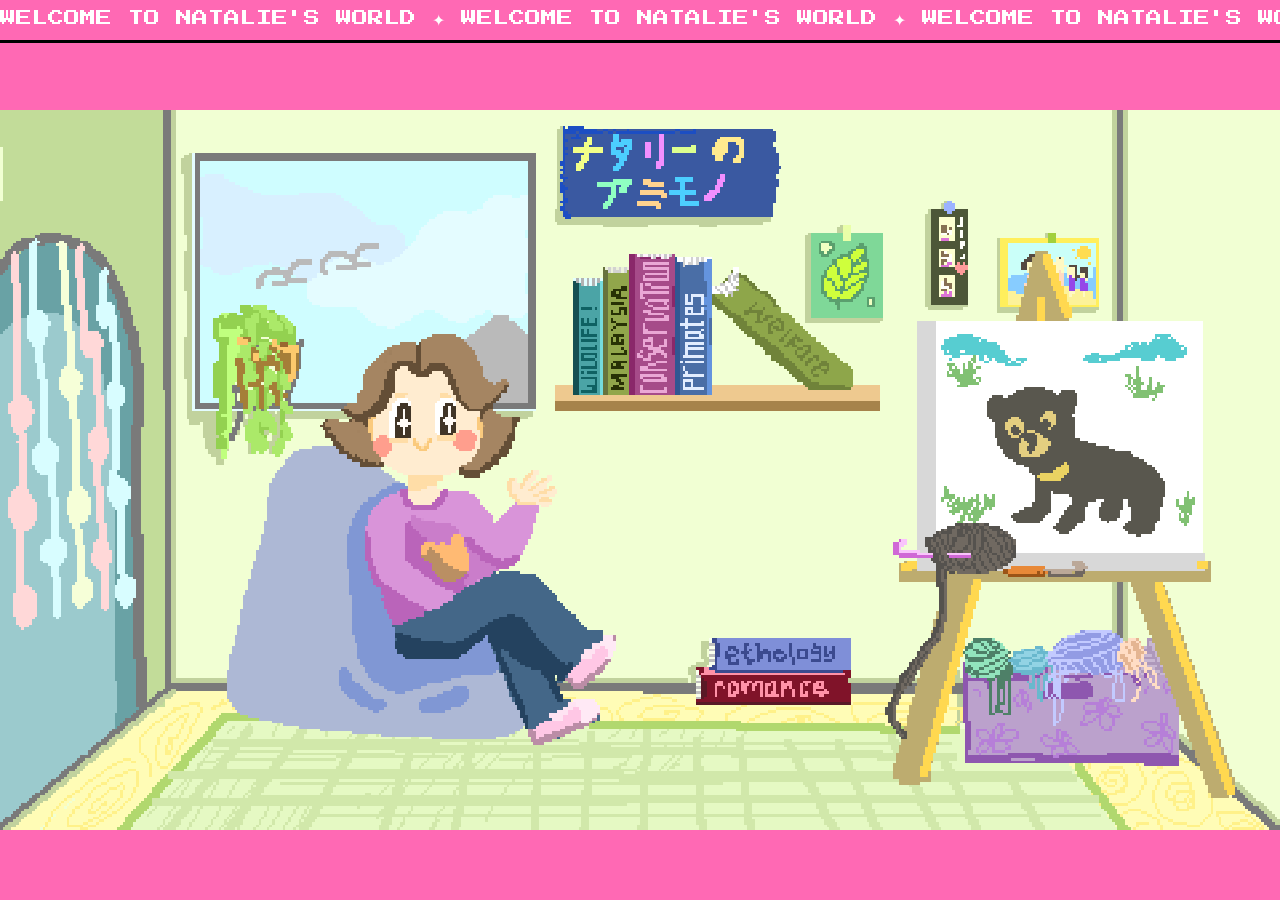
==== index.html @ 266ac82c "Update index.html" ====
<!DOCTYPE html>
<html lang="en">
<head>
    <meta charset="UTF-8">
    <meta name="viewport" content="width=device-width, initial-scale=1.0">
    <title>Natalie's World</title>
    <link rel="icon" type="image/png" href="cursor.png">
    <link rel="stylesheet" href="style.css">
    <link href="https://fonts.googleapis.com/css2?family=Press+Start+2P&display=swap" rel="stylesheet">
</head>
<body>
    <div class="announcement-bar">
        <div class="scrolling-text">
            WELCOME TO NATALIE'S WORLD ✦ WELCOME TO NATALIE'S WORLD ✦ WELCOME TO NATALIE'S WORLD ✦
        </div>
    </div>
    <div class="room-container">
        <img src="background.png" class="room-layer" alt="Room Background">
        <img src="academics.png" class="room-layer hotspot-img" data-href="academics.html" alt="Academics">
        <img src="art.png"       class="room-layer hotspot-img" data-href="arts.html"      alt="Arts">
        <img src="me.png"        class="room-layer hotspot-img" data-href="me.html"         alt="About Me">
    </div>
    <div id="custom-cursor"></div>
    <div id="sparkle-cursor"></div>

    <script>
    const imgData = Array.from(document.querySelectorAll('.hotspot-img')).map(img => {
        const c = document.createElement('canvas');
        const x = c.getContext('2d', { willReadFrequently: true });
        const draw = () => { c.width = img.naturalWidth; c.height = img.naturalHeight; x.drawImage(img, 0, 0); };
        img.complete ? draw() : img.addEventListener('load', draw);
        return { img, canvas: c, ctx: x };
    });

    const sparkle = document.getElementById('sparkle-cursor');
    const cursor  = document.getElementById('custom-cursor');

    function getAlpha(entry, mx, my) {
        const r = entry.img.getBoundingClientRect();
        const px = Math.floor((mx - r.left) * (entry.canvas.width / r.width));
        const py = Math.floor((my - r.top)  * (entry.canvas.height / r.height));
        if (px < 0 || py < 0 || px >= entry.canvas.width || py >= entry.canvas.height) return 0;
        return entry.ctx.getImageData(px, py, 1, 1).data[3];
    }

    function playPop() {
        const actx = new (window.AudioContext || window.webkitAudioContext)();
        const osc  = actx.createOscillator();
        const gain = actx.createGain();
        osc.connect(gain);
        gain.connect(actx.destination);
        osc.type = 'sine';
        osc.frequency.setValueAtTime(520, actx.currentTime);
        osc.frequency.exponentialRampToValueAtTime(300, actx.currentTime + 0.08);
        gain.gain.setValueAtTime(0.3, actx.currentTime);
        gain.gain.exponentialRampToValueAtTime(0.001, actx.currentTime + 0.15);
        osc.start(actx.currentTime);
        osc.stop(actx.currentTime + 0.15);
    }

    let wasOnButton = false;

    document.addEventListener('mousemove', e => {
        cursor.style.left  = e.clientX + 'px';
        cursor.style.top   = e.clientY + 'px';
        sparkle.style.left = e.clientX + 'px';
        sparkle.style.top  = e.clientY + 'px';

        let onButton = false;
        imgData.forEach(entry => {
            const hit = getAlpha(entry, e.clientX, e.clientY) > 10;
            entry.img.classList.toggle('hovered', hit);
            if (hit) onButton = true;
        });

        sparkle.classList.toggle('active', onButton);
        if (onButton && !wasOnButton) playPop();
        wasOnButton = onButton;
    });

    document.addEventListener('click', e => {
        for (let i = imgData.length - 1; i >= 0; i--) {
            if (getAlpha(imgData[i], e.clientX, e.clientY) > 10) {
                window.location.href = imgData[i].img.dataset.href;
                return;
            }
        }
    });

    document.addEventListener('touchend', e => {
        const touch = e.changedTouches[0];
        for (let i = imgData.length - 1; i >= 0; i--) {
            if (getAlpha(imgData[i], touch.clientX, touch.clientY) > 10) {
                window.location.href = imgData[i].img.dataset.href;
                return;
            }
        }
    }, { passive: true });

    document.addEventListener('touchstart', e => {
        const touch = e.touches[0];
        imgData.forEach(entry => {
            const hit = getAlpha(entry, touch.clientX, touch.clientY) > 10;
            entry.img.classList.toggle('hovered', hit);
        });
    }, { passive: true });

    document.addEventListener('touchend', () => {
        imgData.forEach(entry => entry.img.classList.remove('hovered'));
    }, { passive: true });
    </script>
</body>
</html>
---- style.css ----
html, body {
    margin: 0; padding: 0;
    width: 100%; height: 100%;
    overflow: hidden;
    background-color: #ff69b4;
    cursor: url('cursor.png') 0 0, auto;
}
.room-container {
    position: relative;
    width: 100vw;
    height: calc(100vh - 40px);
    margin-top: 40px;
}
.room-layer {
    position: absolute;
    top: 0; left: 0;
    width: 100%; height: 100%;
    object-fit: contain;
    image-rendering: pixelated;
    pointer-events: none;
}
.hotspot-img {
    transition: transform 0.1s ease;
    transform-origin: center;
}
.hotspot-img.hovered {
    animation: pulse-breathe 1.5s ease-in-out infinite;
}
@keyframes pulse-breathe {
    0%   { transform: scale(1);    }
    50%  { transform: scale(1.04); }
    100% { transform: scale(1);    }
}
.announcement-bar {
    width: 100%;
    background-color: #ff69b4;
    color: white;
    height: 40px;
    overflow: hidden;
    white-space: nowrap;
    position: fixed;
    top: 0; left: 0;
    z-index: 9999;
    display: flex;
    align-items: center;
    font-family: 'Press Start 2P', cursive;
    border-bottom: 3px solid #000;
}
.scrolling-text {
    display: inline-block;
    white-space: nowrap;
    animation: marquee-move 20s linear infinite;
}
@keyframes marquee-move {
    from { transform: translateX(100vw); }
    to { transform: translateX(-100%); }
}

/* Sparkle cursor */
#sparkle-cursor {
    position: fixed;
    pointer-events: none;
    z-index: 99999;
    width: 28px;
    height: 28px;
    transform: translate(-50%, -50%);
    opacity: 0;
    transition: opacity 0.15s ease;
}
#sparkle-cursor.active {
    opacity: 1;
    animation: sparkle-spin 0.6s linear infinite;
}
#sparkle-cursor::before,
#sparkle-cursor::after

@media (max-width: 768px) {
    .room-layer {
        object-fit: cover;
        object-position: center;
    }

    .announcement-bar {
        font-size: 7px;
        height: 32px;
    }

    .room-container {
        height: calc(100vh - 32px);
        margin-top: 32px;
    }
}
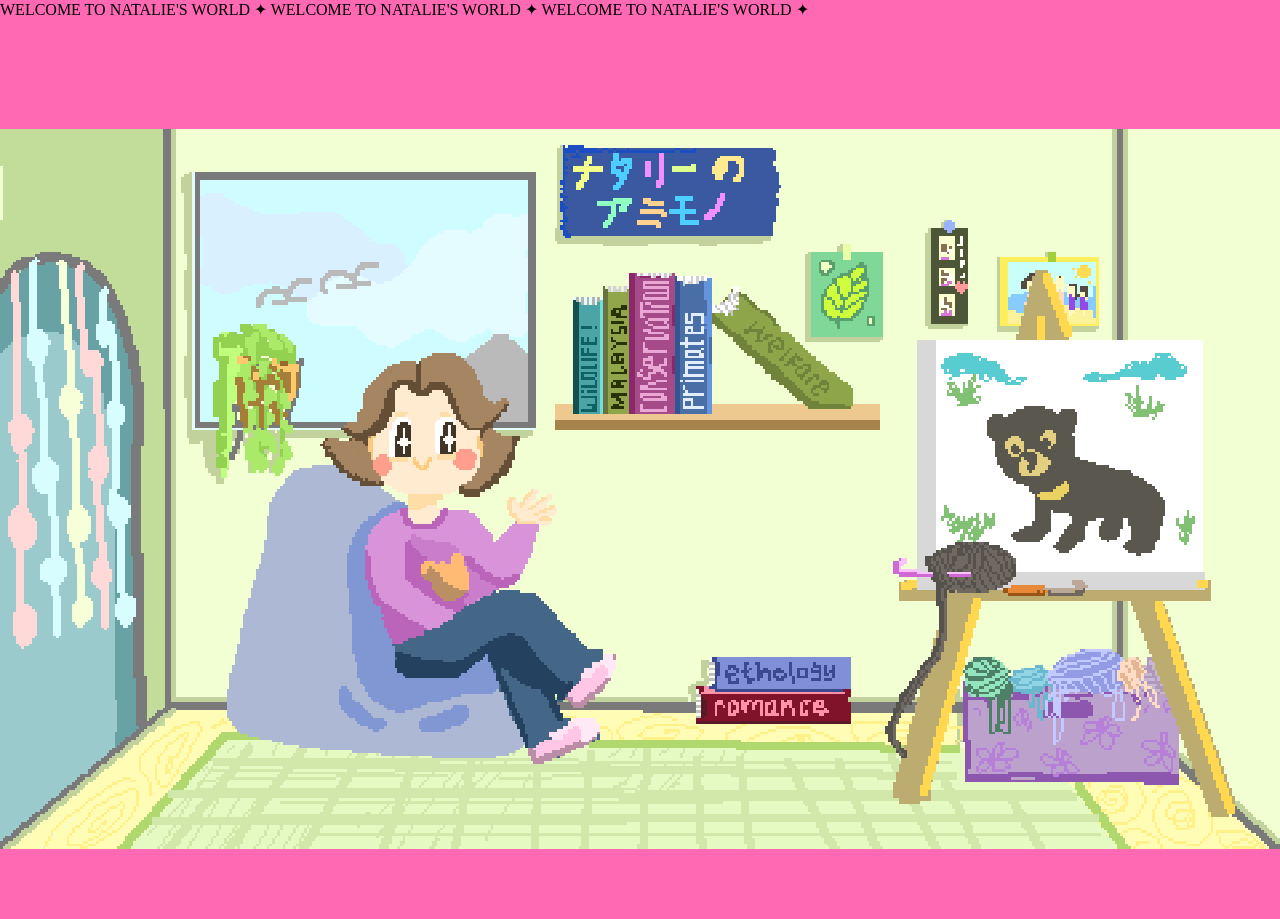
==== commit c93c7997: "Update index.html" ====
--- a/index.html
+++ b/index.html
@@ -16,12 +16,15 @@
     </div>
     <div class="room-container">
         <img src="background.png" class="room-layer" alt="Room Background">
-        <img src="academics.png" class="room-layer hotspot-img" data-href="academics.html" alt="Academics">
-        <img src="art.png"       class="room-layer hotspot-img" data-href="arts.html"      alt="Arts">
-        <img src="me.png"        class="room-layer hotspot-img" data-href="me.html"         alt="About Me">
+    <img src="academics.png" class="room-layer hotspot-img" data-href="academics.html" data-label="academics" alt="Academics">
+<img src="art.png"       class="room-layer hotspot-img" data-href="arts.html"      data-label="art"       alt="Arts">
+<img src="me.png"        class="room-layer hotspot-img" data-href="me.html"         data-label="about me"  alt="About Me">
     </div>
     <div id="custom-cursor"></div>
     <div id="sparkle-cursor"></div>
+    <div id="custom-cursor"></div>
+<div id="sparkle-cursor"></div>
+<div id="tooltip"></div>
 
     <script>
     const imgData = Array.from(document.querySelectorAll('.hotspot-img')).map(img => {
@@ -44,19 +47,47 @@
     }
 
     function playPop() {
-        const actx = new (window.AudioContext || window.webkitAudioContext)();
-        const osc  = actx.createOscillator();
-        const gain = actx.createGain();
-        osc.connect(gain);
-        gain.connect(actx.destination);
-        osc.type = 'sine';
-        osc.frequency.setValueAtTime(520, actx.currentTime);
-        osc.frequency.exponentialRampToValueAtTime(300, actx.currentTime + 0.08);
-        gain.gain.setValueAtTime(0.3, actx.currentTime);
-        gain.gain.exponentialRampToValueAtTime(0.001, actx.currentTime + 0.15);
-        osc.start(actx.currentTime);
-        osc.stop(actx.currentTime + 0.15);
-    }
+    const actx = new (window.AudioContext || window.webkitAudioContext)();
+    
+    // layer 1 — high bubbly blip
+    const osc1  = actx.createOscillator();
+    const gain1 = actx.createGain();
+    osc1.connect(gain1);
+    gain1.connect(actx.destination);
+    osc1.type = 'sine';
+    osc1.frequency.setValueAtTime(900, actx.currentTime);
+    osc1.frequency.exponentialRampToValueAtTime(600, actx.currentTime + 0.12);
+    gain1.gain.setValueAtTime(0.18, actx.currentTime);
+    gain1.gain.exponentialRampToValueAtTime(0.001, actx.currentTime + 0.12);
+    osc1.start(actx.currentTime);
+    osc1.stop(actx.currentTime + 0.12);
+
+    // layer 2 — soft undertone for roundness
+    const osc2  = actx.createOscillator();
+    const gain2 = actx.createGain();
+    osc2.connect(gain2);
+    gain2.connect(actx.destination);
+    osc2.type = 'sine';
+    osc2.frequency.setValueAtTime(500, actx.currentTime);
+    osc2.frequency.exponentialRampToValueAtTime(280, actx.currentTime + 0.1);
+    gain2.gain.setValueAtTime(0.1, actx.currentTime);
+    gain2.gain.exponentialRampToValueAtTime(0.001, actx.currentTime + 0.1);
+    osc2.start(actx.currentTime);
+    osc2.stop(actx.currentTime + 0.1);
+
+    // layer 3 — tiny sparkle blip on top
+    const osc3  = actx.createOscillator();
+    const gain3 = actx.createGain();
+    osc3.connect(gain3);
+    gain3.connect(actx.destination);
+    osc3.type = 'triangle';
+    osc3.frequency.setValueAtTime(1400, actx.currentTime);
+    osc3.frequency.exponentialRampToValueAtTime(900, actx.currentTime + 0.07);
+    gain3.gain.setValueAtTime(0.07, actx.currentTime);
+    gain3.gain.exponentialRampToValueAtTime(0.001, actx.currentTime + 0.07);
+    osc3.start(actx.currentTime);
+    osc3.stop(actx.currentTime + 0.07);
+}
 
     let wasOnButton = false;
 
--- a/style.css
+++ b/style.css
@@ -20,16 +20,13 @@
     pointer-events: none;
 }
 .hotspot-img {
-    transition: transform 0.1s ease;
+    transition: transform 0.10s ease, filter 0.10s ease;
     transform-origin: center;
 }
 .hotspot-img.hovered {
-    animation: pulse-breathe 1.5s ease-in-out infinite;
+    transform: scale(1.10);
+    filter: drop-shadow(0 4px 8px rgba(0, 0, 0, 0.4));
 }
-@keyframes pulse-breathe {
-    0%   { transform: scale(1);    }
-    50%  { transform: scale(1.04); }
-    100% { transform: scale(1);    }
 }
 .announcement-bar {
     width: 100%;
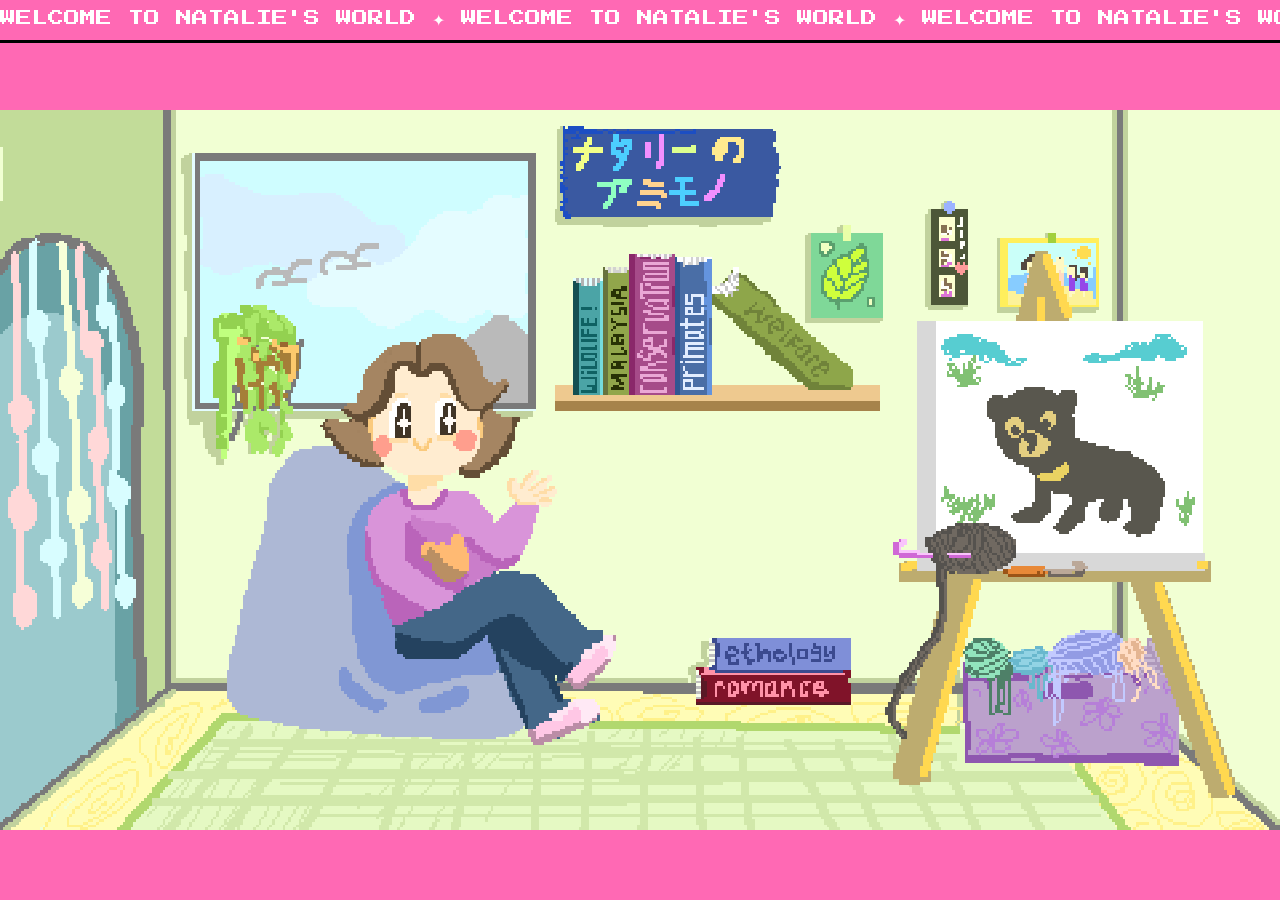
==== commit b2a2eef0: "Update index.html" ====
--- a/index.html
+++ b/index.html
@@ -4,7 +4,7 @@
     <meta charset="UTF-8">
     <meta name="viewport" content="width=device-width, initial-scale=1.0">
     <title>Natalie's World</title>
-    <link rel="icon" type="image/png" href="cursor.png">
+    <link rel="icon" type="image/png" href="favicon.png">
     <link rel="stylesheet" href="style.css">
     <link href="https://fonts.googleapis.com/css2?family=Press+Start+2P&display=swap" rel="stylesheet">
 </head>
@@ -16,15 +16,13 @@
     </div>
     <div class="room-container">
         <img src="background.png" class="room-layer" alt="Room Background">
-    <img src="academics.png" class="room-layer hotspot-img" data-href="academics.html" data-label="academics" alt="Academics">
-<img src="art.png"       class="room-layer hotspot-img" data-href="arts.html"      data-label="art"       alt="Arts">
-<img src="me.png"        class="room-layer hotspot-img" data-href="me.html"         data-label="about me"  alt="About Me">
+        <img src="academics.png" class="room-layer hotspot-img" data-href="academics.html" data-label="academics" alt="Academics">
+        <img src="art.png"       class="room-layer hotspot-img" data-href="arts.html"      data-label="art"       alt="Arts">
+        <img src="me.png"        class="room-layer hotspot-img" data-href="me.html"         data-label="about me"  alt="About Me">
     </div>
     <div id="custom-cursor"></div>
     <div id="sparkle-cursor"></div>
-    <div id="custom-cursor"></div>
-<div id="sparkle-cursor"></div>
-<div id="tooltip"></div>
+    <div id="tooltip"></div>
 
     <script>
     const imgData = Array.from(document.querySelectorAll('.hotspot-img')).map(img => {
@@ -37,6 +35,7 @@
 
     const sparkle = document.getElementById('sparkle-cursor');
     const cursor  = document.getElementById('custom-cursor');
+    const tooltip = document.getElementById('tooltip');
 
     function getAlpha(entry, mx, my) {
         const r = entry.img.getBoundingClientRect();
@@ -47,47 +46,34 @@
     }
 
     function playPop() {
-    const actx = new (window.AudioContext || window.webkitAudioContext)();
-    
-    // layer 1 — high bubbly blip
-    const osc1  = actx.createOscillator();
-    const gain1 = actx.createGain();
-    osc1.connect(gain1);
-    gain1.connect(actx.destination);
-    osc1.type = 'sine';
-    osc1.frequency.setValueAtTime(900, actx.currentTime);
-    osc1.frequency.exponentialRampToValueAtTime(600, actx.currentTime + 0.12);
-    gain1.gain.setValueAtTime(0.18, actx.currentTime);
-    gain1.gain.exponentialRampToValueAtTime(0.001, actx.currentTime + 0.12);
-    osc1.start(actx.currentTime);
-    osc1.stop(actx.currentTime + 0.12);
+        const actx = new (window.AudioContext || window.webkitAudioContext)();
+        const osc1 = actx.createOscillator(); const gain1 = actx.createGain();
+        osc1.connect(gain1); gain1.connect(actx.destination);
+        osc1.type = 'sine';
+        osc1.frequency.setValueAtTime(900, actx.currentTime);
+        osc1.frequency.exponentialRampToValueAtTime(600, actx.currentTime + 0.12);
+        gain1.gain.setValueAtTime(0.18, actx.currentTime);
+        gain1.gain.exponentialRampToValueAtTime(0.001, actx.currentTime + 0.12);
+        osc1.start(actx.currentTime); osc1.stop(actx.currentTime + 0.12);
 
-    // layer 2 — soft undertone for roundness
-    const osc2  = actx.createOscillator();
-    const gain2 = actx.createGain();
-    osc2.connect(gain2);
-    gain2.connect(actx.destination);
-    osc2.type = 'sine';
-    osc2.frequency.setValueAtTime(500, actx.currentTime);
-    osc2.frequency.exponentialRampToValueAtTime(280, actx.currentTime + 0.1);
-    gain2.gain.setValueAtTime(0.1, actx.currentTime);
-    gain2.gain.exponentialRampToValueAtTime(0.001, actx.currentTime + 0.1);
-    osc2.start(actx.currentTime);
-    osc2.stop(actx.currentTime + 0.1);
+        const osc2 = actx.createOscillator(); const gain2 = actx.createGain();
+        osc2.connect(gain2); gain2.connect(actx.destination);
+        osc2.type = 'sine';
+        osc2.frequency.setValueAtTime(500, actx.currentTime);
+        osc2.frequency.exponentialRampToValueAtTime(280, actx.currentTime + 0.1);
+        gain2.gain.setValueAtTime(0.1, actx.currentTime);
+        gain2.gain.exponentialRampToValueAtTime(0.001, actx.currentTime + 0.1);
+        osc2.start(actx.currentTime); osc2.stop(actx.currentTime + 0.1);
 
-    // layer 3 — tiny sparkle blip on top
-    const osc3  = actx.createOscillator();
-    const gain3 = actx.createGain();
-    osc3.connect(gain3);
-    gain3.connect(actx.destination);
-    osc3.type = 'triangle';
-    osc3.frequency.setValueAtTime(1400, actx.currentTime);
-    osc3.frequency.exponentialRampToValueAtTime(900, actx.currentTime + 0.07);
-    gain3.gain.setValueAtTime(0.07, actx.currentTime);
-    gain3.gain.exponentialRampToValueAtTime(0.001, actx.currentTime + 0.07);
-    osc3.start(actx.currentTime);
-    osc3.stop(actx.currentTime + 0.07);
-}
+        const osc3 = actx.createOscillator(); const gain3 = actx.createGain();
+        osc3.connect(gain3); gain3.connect(actx.destination);
+        osc3.type = 'triangle';
+        osc3.frequency.setValueAtTime(1400, actx.currentTime);
+        osc3.frequency.exponentialRampToValueAtTime(900, actx.currentTime + 0.07);
+        gain3.gain.setValueAtTime(0.07, actx.currentTime);
+        gain3.gain.exponentialRampToValueAtTime(0.001, actx.currentTime + 0.07);
+        osc3.start(actx.currentTime); osc3.stop(actx.currentTime + 0.07);
+    }
 
     let wasOnButton = false;
 
@@ -96,15 +82,20 @@
         cursor.style.top   = e.clientY + 'px';
         sparkle.style.left = e.clientX + 'px';
         sparkle.style.top  = e.clientY + 'px';
+        tooltip.style.left = e.clientX + 'px';
+        tooltip.style.top  = e.clientY + 'px';
 
         let onButton = false;
+        let label = '';
         imgData.forEach(entry => {
             const hit = getAlpha(entry, e.clientX, e.clientY) > 10;
             entry.img.classList.toggle('hovered', hit);
-            if (hit) onButton = true;
+            if (hit) { onButton = true; label = entry.img.dataset.label; }
         });
 
         sparkle.classList.toggle('active', onButton);
+        tooltip.classList.toggle('visible', onButton);
+        if (onButton) tooltip.textContent = label;
         if (onButton && !wasOnButton) playPop();
         wasOnButton = onButton;
     });
--- a/style.css
+++ b/style.css
@@ -3,7 +3,7 @@
     width: 100%; height: 100%;
     overflow: hidden;
     background-color: #ff69b4;
-    cursor: url('cursor.png') 0 0, auto;
+     cursor: none;
 }
 .room-container {
     position: relative;
@@ -26,7 +26,6 @@
 .hotspot-img.hovered {
     transform: scale(1.10);
     filter: drop-shadow(0 4px 8px rgba(0, 0, 0, 0.4));
-}
 }
 .announcement-bar {
     width: 100%;
@@ -52,8 +51,17 @@
     from { transform: translateX(100vw); }
     to { transform: translateX(-100%); }
 }
-
-/* Sparkle cursor */
+#custom-cursor {
+    position: fixed;
+    pointer-events: none;
+    z-index: 99998;
+    width: 48px;
+    height: 48px;
+    image-rendering: pixelated;
+    background-image: url('cursor.png');
+    background-size: contain;
+    background-repeat: no-repeat;
+}
 #sparkle-cursor {
     position: fixed;
     pointer-events: none;
@@ -69,19 +77,51 @@
     animation: sparkle-spin 0.6s linear infinite;
 }
 #sparkle-cursor::before,
-#sparkle-cursor::after
-
+#sparkle-cursor::after {
+    content: '';
+    position: absolute;
+    inset: 0;
+    clip-path: polygon(50% 0%, 55% 40%, 100% 50%, 55% 60%, 50% 100%, 45% 60%, 0% 50%, 45% 40%);
+}
+#sparkle-cursor::before {
+    background: #ffb7d5;
+}
+#sparkle-cursor::after {
+    background: #fff;
+    transform: rotate(45deg) scale(0.6);
+}
+@keyframes sparkle-spin {
+    0%   { transform: translate(-50%, -50%) rotate(0deg)   scale(1);   }
+    50%  { transform: translate(-50%, -50%) rotate(180deg) scale(1.2); }
+    100% { transform: translate(-50%, -50%) rotate(360deg) scale(1);   }
+}
+#tooltip {
+    position: fixed;
+    pointer-events: none;
+    z-index: 99997;
+    font-family: 'Press Start 2P', cursive;
+    font-size: 8px;
+    color: #fff;
+    background: #ff69b4;
+    border: 2px solid #000;
+    padding: 5px 8px;
+    white-space: nowrap;
+    opacity: 0;
+    transform: translate(18px, -50%);
+    transition: opacity 0.15s ease;
+}
+#tooltip.visible {
+    opacity: 1;
+}
 @media (max-width: 768px) {
     .room-layer {
         object-fit: cover;
         object-position: center;
     }
-
     .announcement-bar {
         font-size: 7px;
         height: 32px;
     }
-
     .room-container {
         height: calc(100vh - 32px);
         margin-top: 32px;
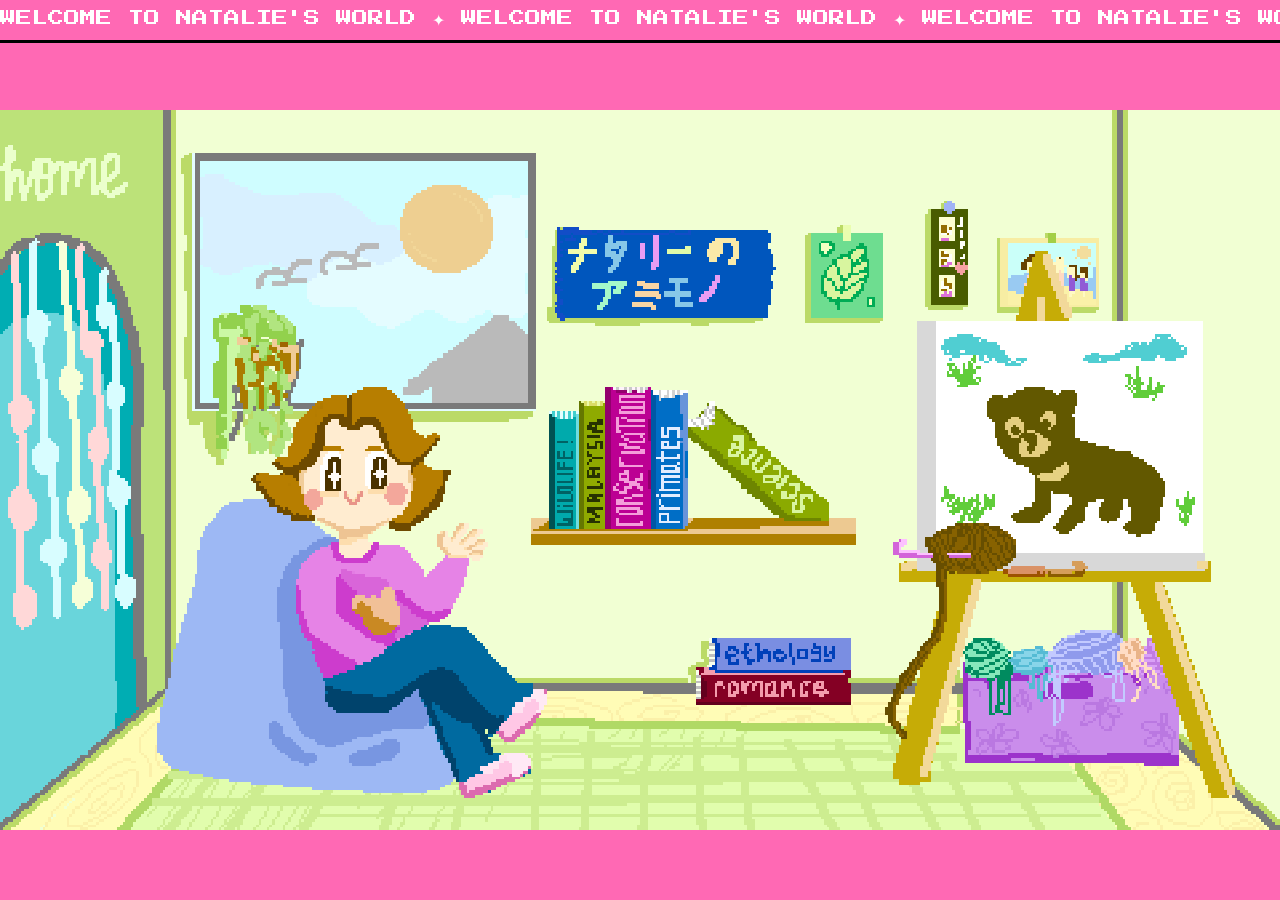
==== commit 8089596b: "Update index.html" ====
--- a/index.html
+++ b/index.html
@@ -19,6 +19,7 @@
         <img src="academics.png" class="room-layer hotspot-img" data-href="academics.html" data-label="academics" alt="Academics">
         <img src="art.png"       class="room-layer hotspot-img" data-href="arts.html"      data-label="art"       alt="Arts">
         <img src="me.png"        class="room-layer hotspot-img" data-href="me.html"         data-label="about me"  alt="About Me">
+        <img src="amimono.png"   class="room-layer hotspot-img" data-href="amimono.html"    data-label="アミモノ"  alt="アミモノ">
     </div>
     <div id="custom-cursor"></div>
     <div id="sparkle-cursor"></div>
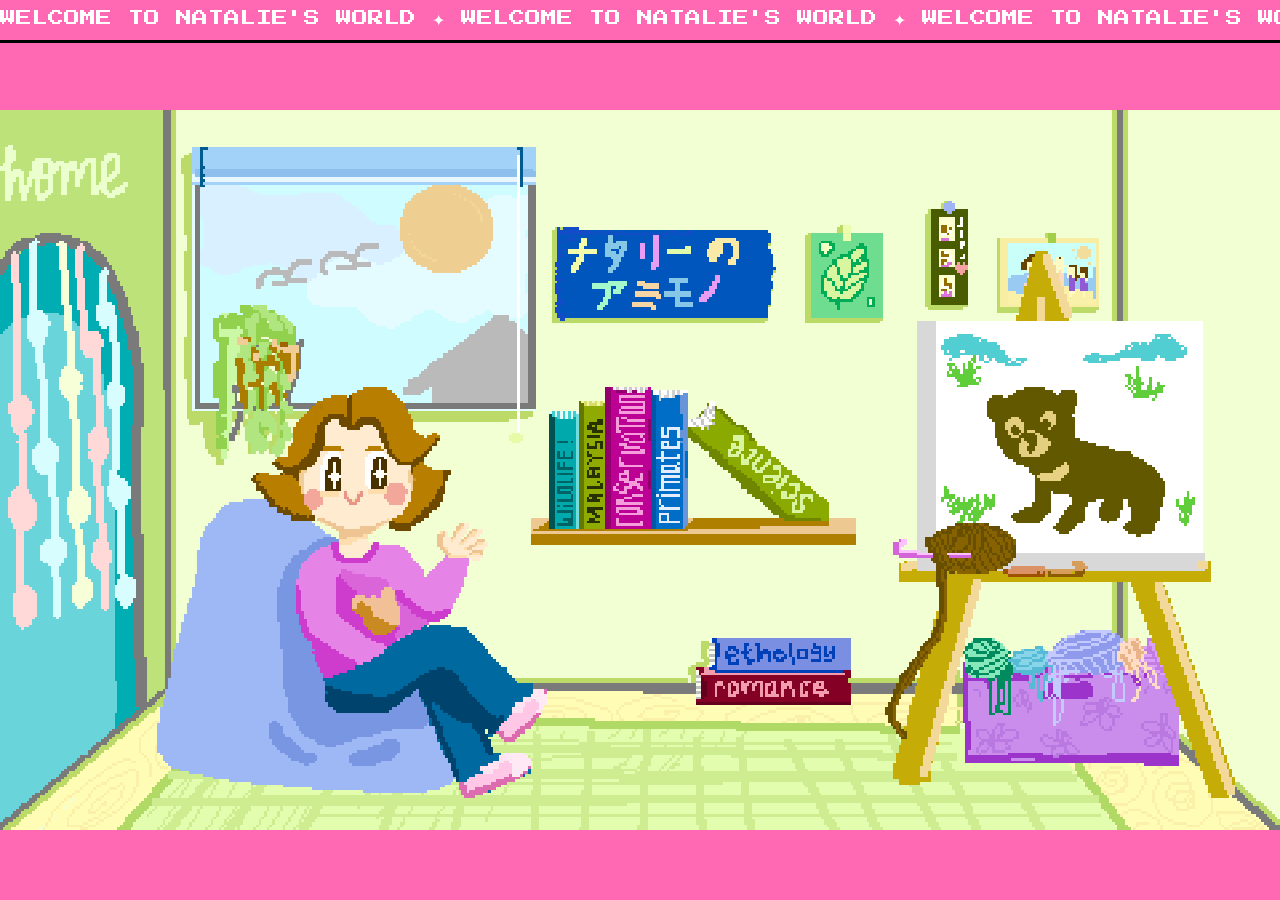
==== commit 3506329e: "Update index.html" ====
--- a/index.html
+++ b/index.html
@@ -19,7 +19,7 @@
         <img src="academics.png" class="room-layer hotspot-img" data-href="academics.html" data-label="academics" alt="Academics">
         <img src="art.png"       class="room-layer hotspot-img" data-href="arts.html"      data-label="art"       alt="Arts">
         <img src="me.png"        class="room-layer hotspot-img" data-href="me.html"         data-label="about me"  alt="About Me">
-        <img src="amimono.png"   class="room-layer hotspot-img" data-href="amimono.html"    data-label="アミモノ"  alt="アミモノ">
+        <img src="amimono.png"   class="room-layer hotspot-img" data-href="https://natarino.kawaiishop.jp"    data-label="アミモノ"  alt="アミモノ">
     </div>
     <div id="custom-cursor"></div>
     <div id="sparkle-cursor"></div>
